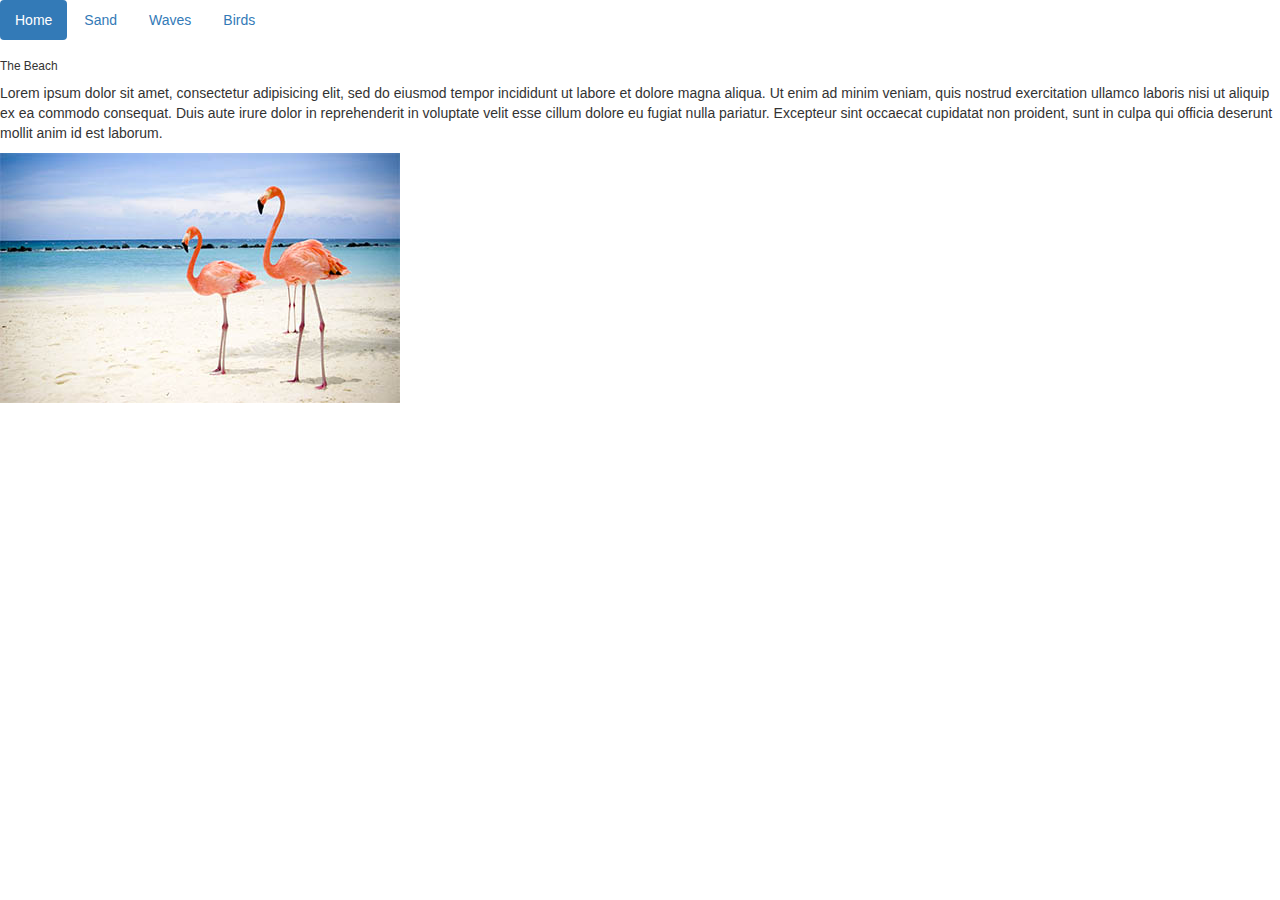
==== index.html @ 1c7abf99 "Merge branch 'master' into index" ====
<!DOCTYPE html>
<html>
<head>
	<title>Beach project</title>
	<link rel="stylesheet" href="https://maxcdn.bootstrapcdn.com/bootstrap/3.3.7/css/bootstrap.min.css" integrity="sha384-BVYiiSIFeK1dGmJRAkycuHAHRg32OmUcww7on3RYdg4Va+PmSTsz/K68vbdEjh4u" crossorigin="anonymous">
	<link rel="stylesheet" type="text/css" href="css/main.css">
</head>
<body>

<ul class="nav nav-pills">
  <li role="presentation" class="active"><a href="index.html">Home</a></li>
  <li role="presentation"><a href="sand.html">Sand</a></li>
  <li role="presentation"><a href="waves.html">Waves</a></li>
   <li role="presentation"><a href="birds.html">Birds</a></li>
</ul>

	<h1 class="small"> The Beach </h1>
	<p> Lorem ipsum dolor sit amet, consectetur adipisicing elit, sed do eiusmod
	tempor incididunt ut labore et dolore magna aliqua. Ut enim ad minim veniam,
	quis nostrud exercitation ullamco laboris nisi ut aliquip ex ea commodo
	consequat. Duis aute irure dolor in reprehenderit in voluptate velit esse
	cillum dolore eu fugiat nulla pariatur. Excepteur sint occaecat cupidatat non
	proident, sunt in culpa qui officia deserunt mollit anim id est laborum. </p>

	<img src="img/flamingo.jpg">

</body>
</html>
---- css/main.css ----
.main-title {
	font-family: verdana, sans-serif;
	font-size: 30px;
}
.para {
	font-size: 10px;
	text-align: justify;
	font-family: verdana, sans-serif;
	color: #222;
	line-height: 100%;
}
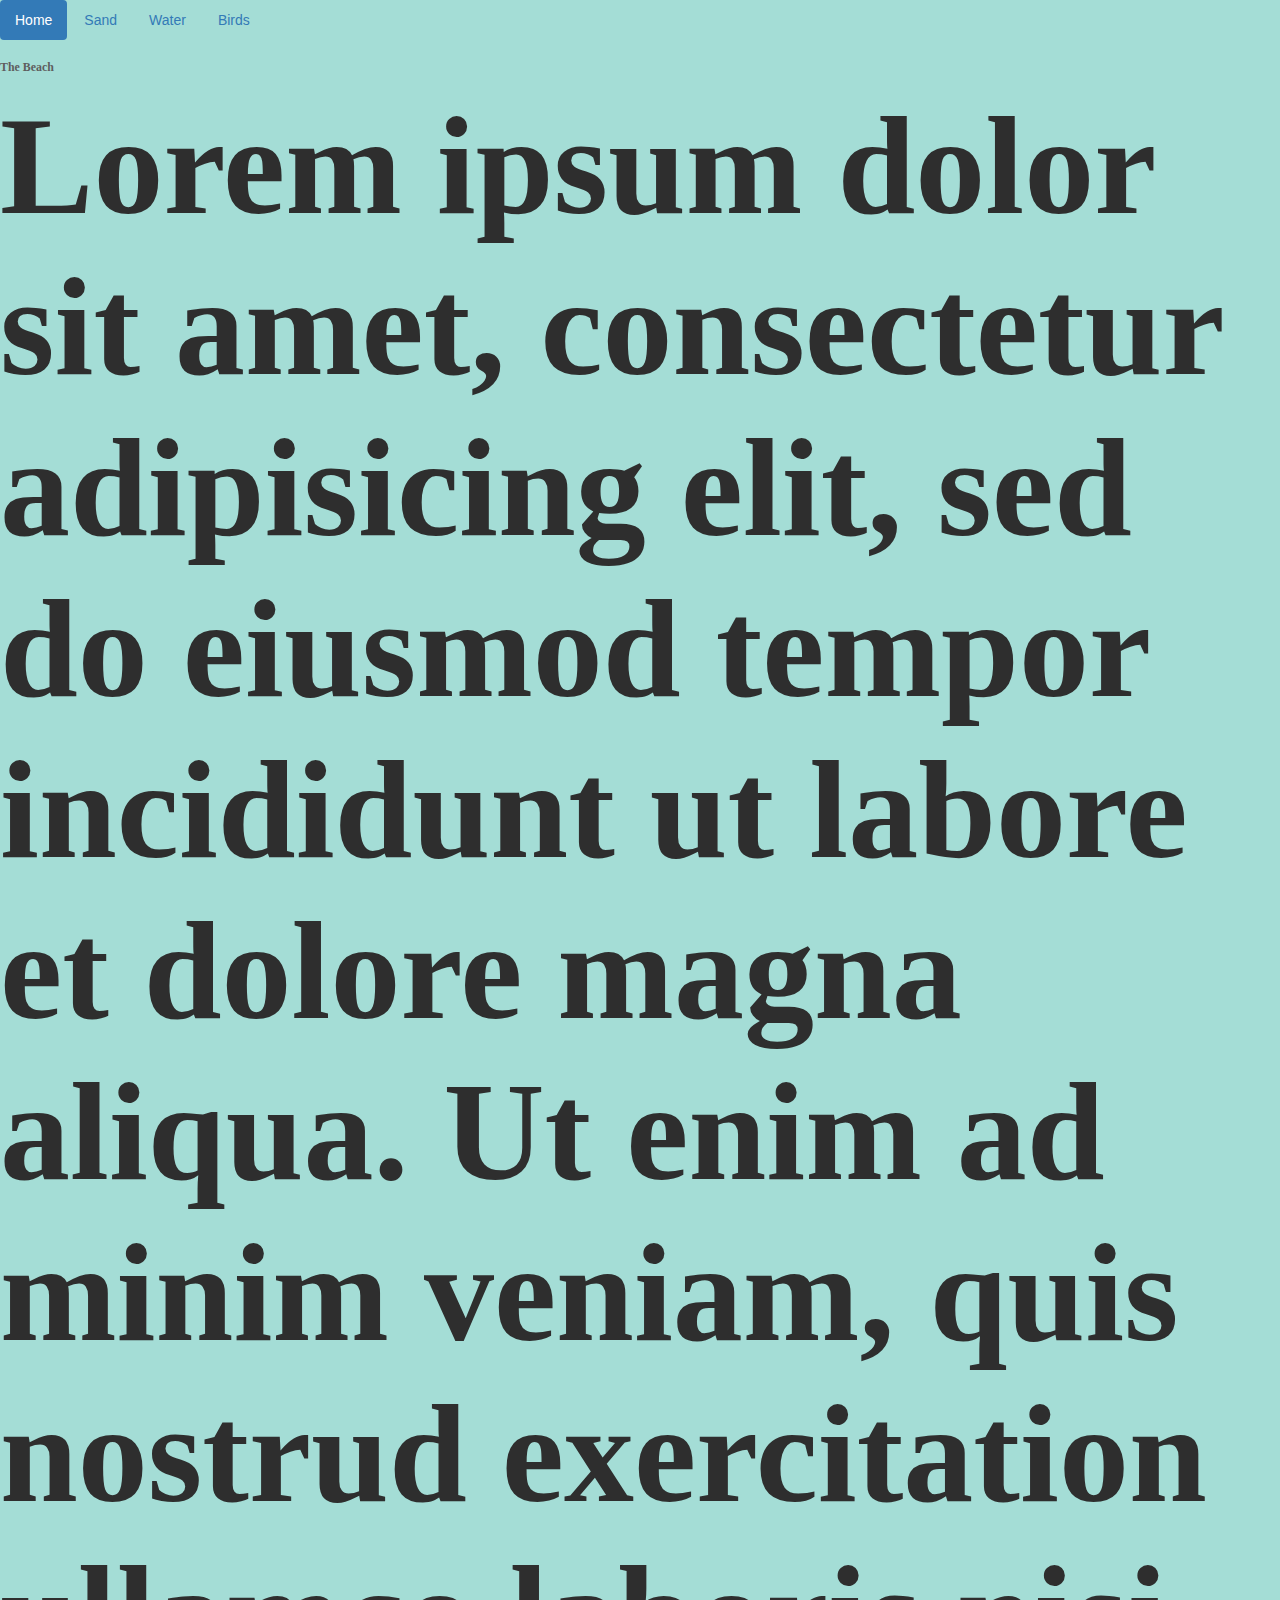
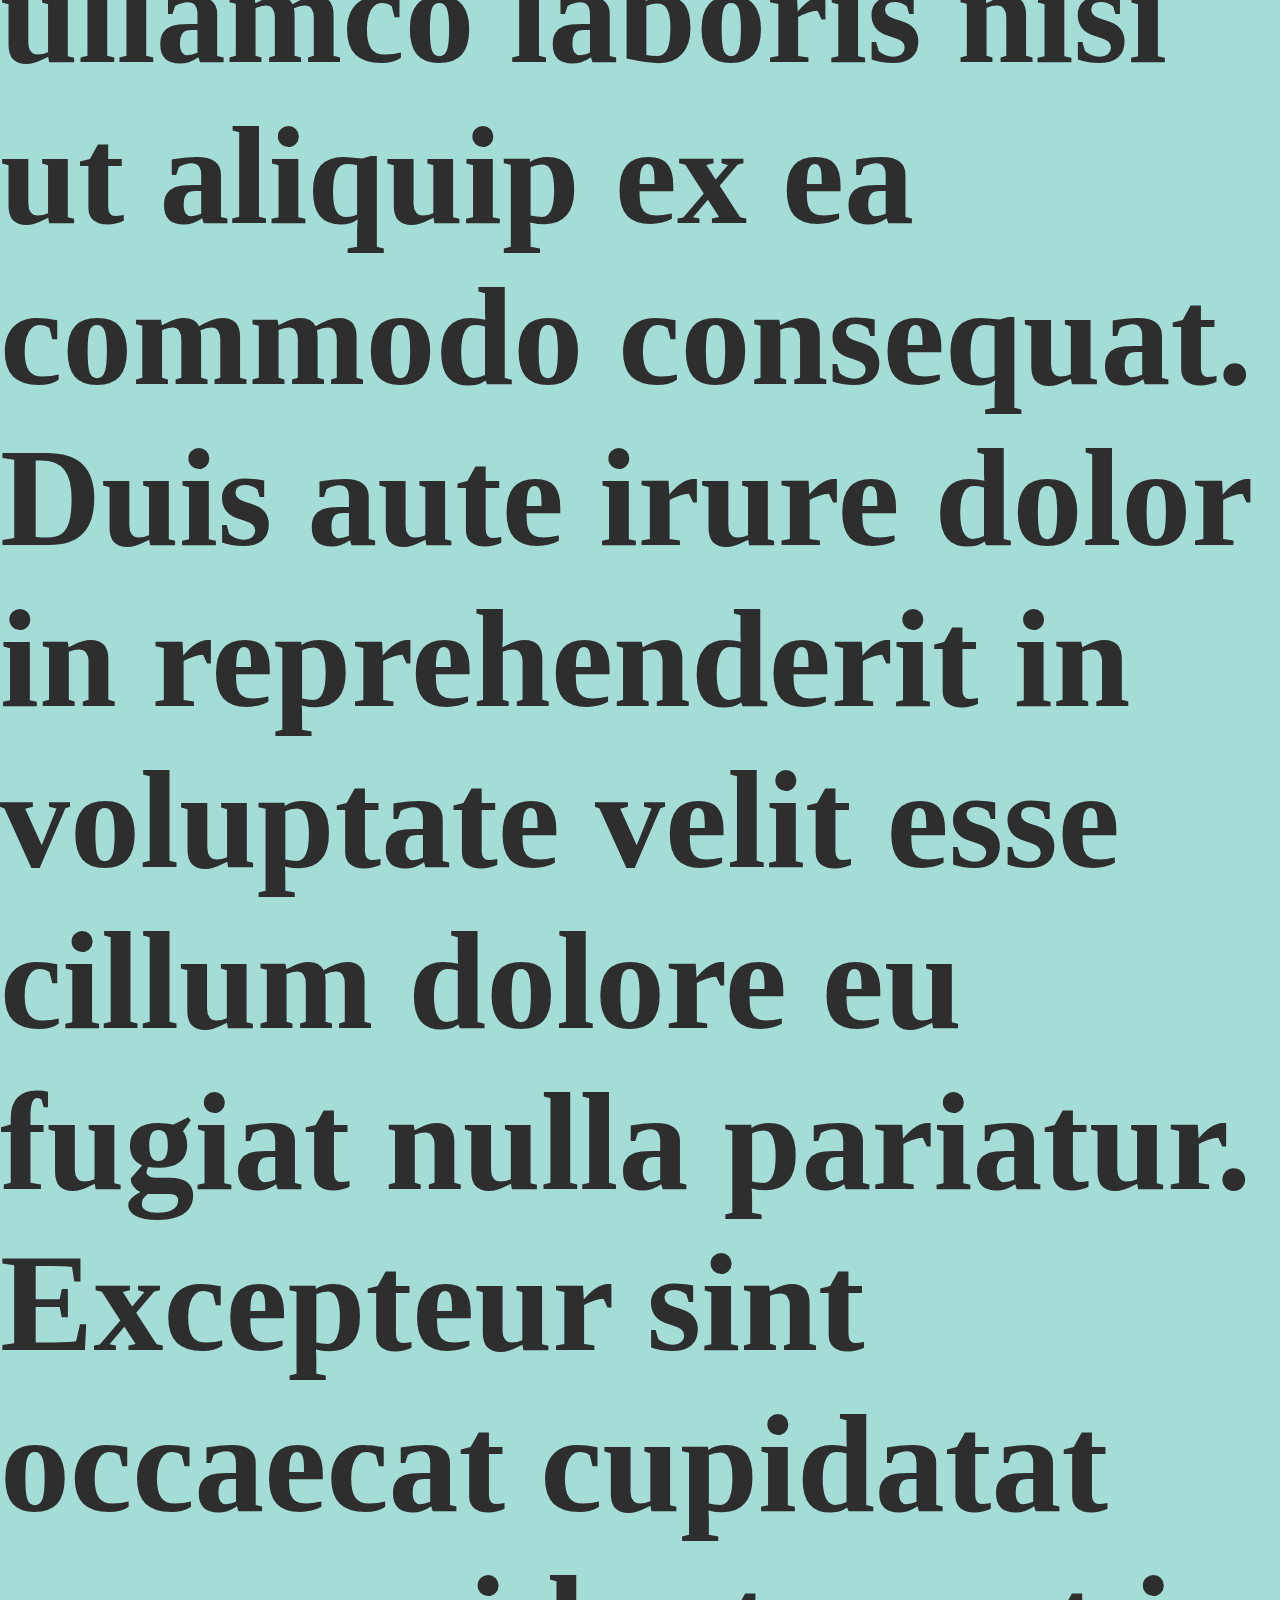
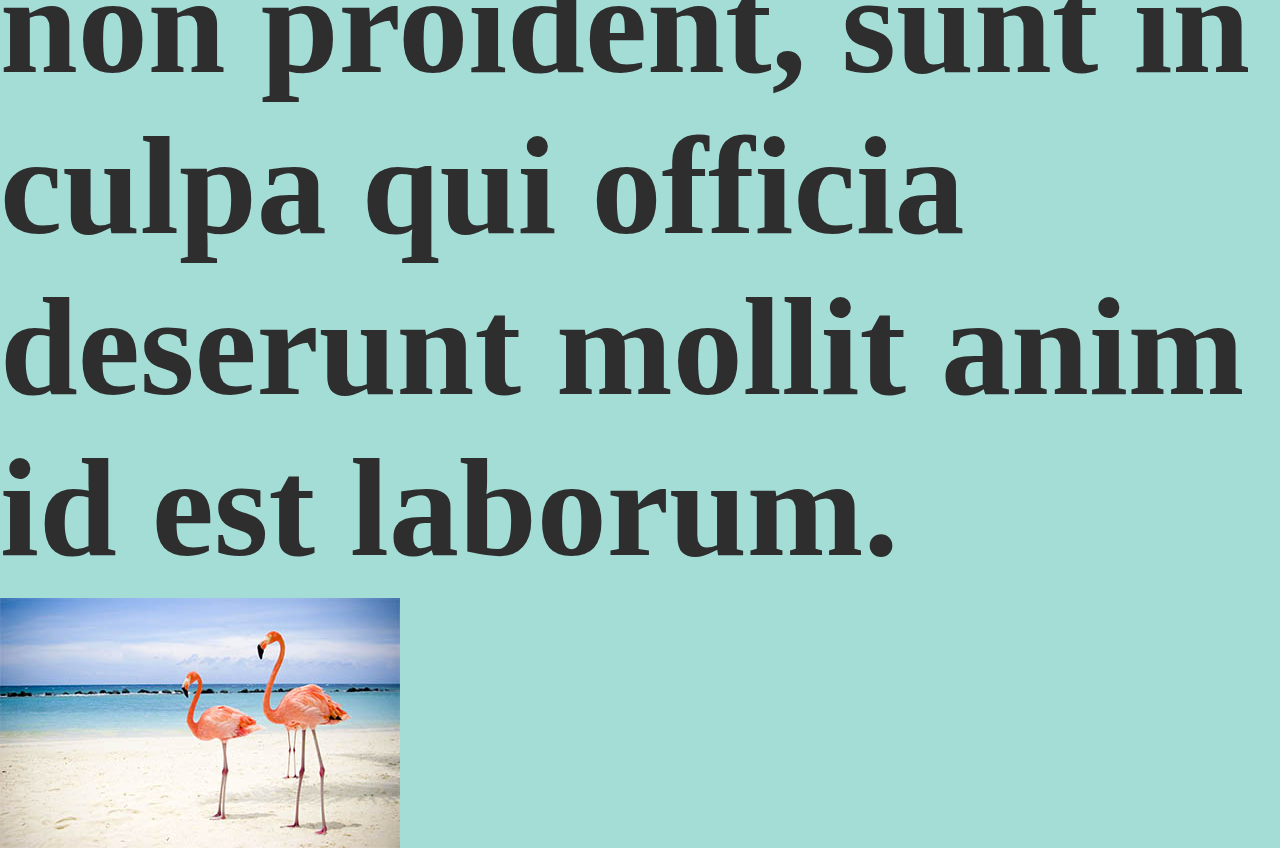
==== commit da5c98f5: "Updated waves to water links/nav" ====
--- a/index.html
+++ b/index.html
@@ -10,7 +10,7 @@
 <ul class="nav nav-pills">
   <li role="presentation" class="active"><a href="index.html">Home</a></li>
   <li role="presentation"><a href="sand.html">Sand</a></li>
-  <li role="presentation"><a href="waves.html">Waves</a></li>
+  <li role="presentation"><a href="water.html">Water</a></li>
    <li role="presentation"><a href="birds.html">Birds</a></li>
 </ul>
 
--- a/css/main.css
+++ b/css/main.css
@@ -1,11 +1,28 @@
-.main-title {
-	font-family: verdana, sans-serif;
-	font-size: 30px;
+body {
+	background-color: #a4ddd6;
+	margin: 0 auto;
 }
-.para {
-	font-size: 10px;
-	text-align: justify;
-	font-family: verdana, sans-serif;
-	color: #222;
-	line-height: 100%;
-}+
+h1 {
+	font: bold 30em "Times New Roman", Times, serif;
+	color: #5e5e5e;
+}
+
+h2 {
+	font: bold 20em "Times New Roman", Times, serif;
+	color: #5e5e5e;
+}
+
+p {
+	font: bold 10em "Times New Roman", Times, serif;
+	color: #2e2e2e;
+}
+.main {
+  font-size: 1.5em;
+}
+.line-of-images {
+float: left;
+margin: 10px;
+display: inline-block;
+}
+
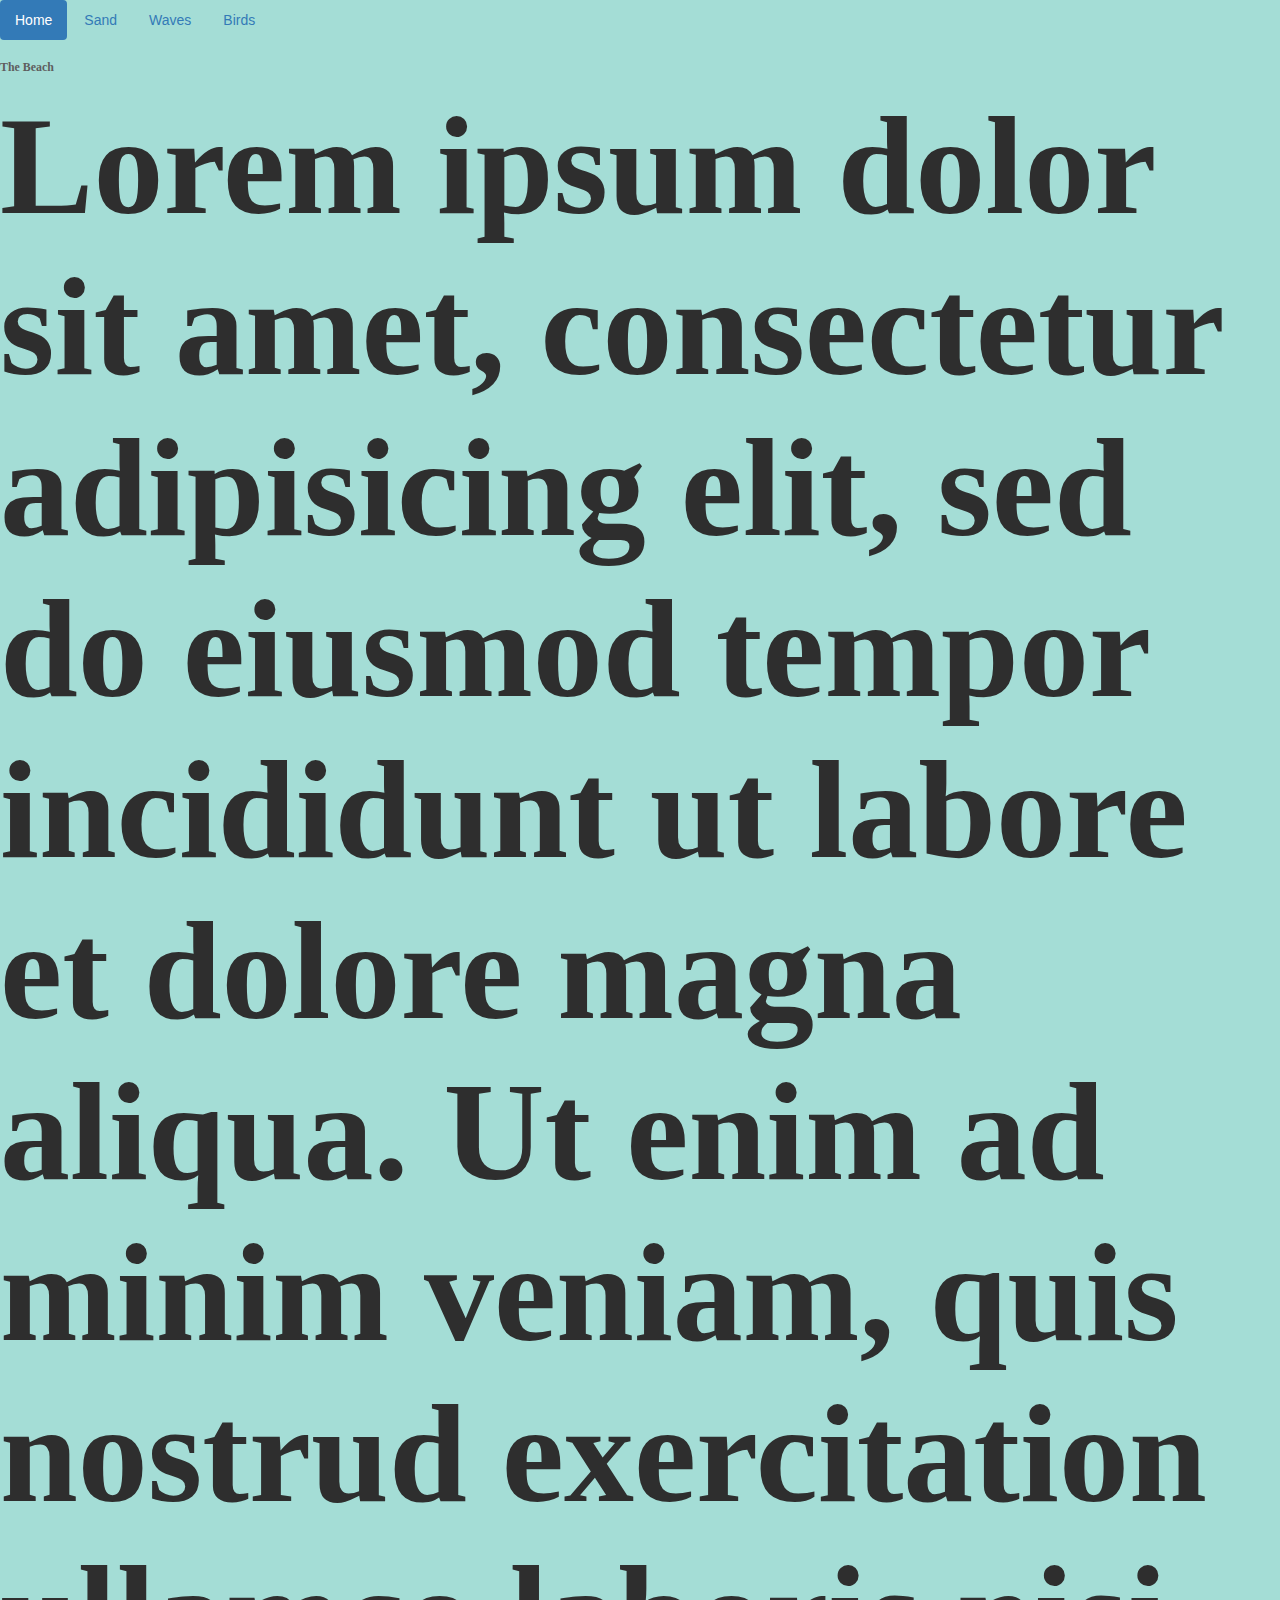
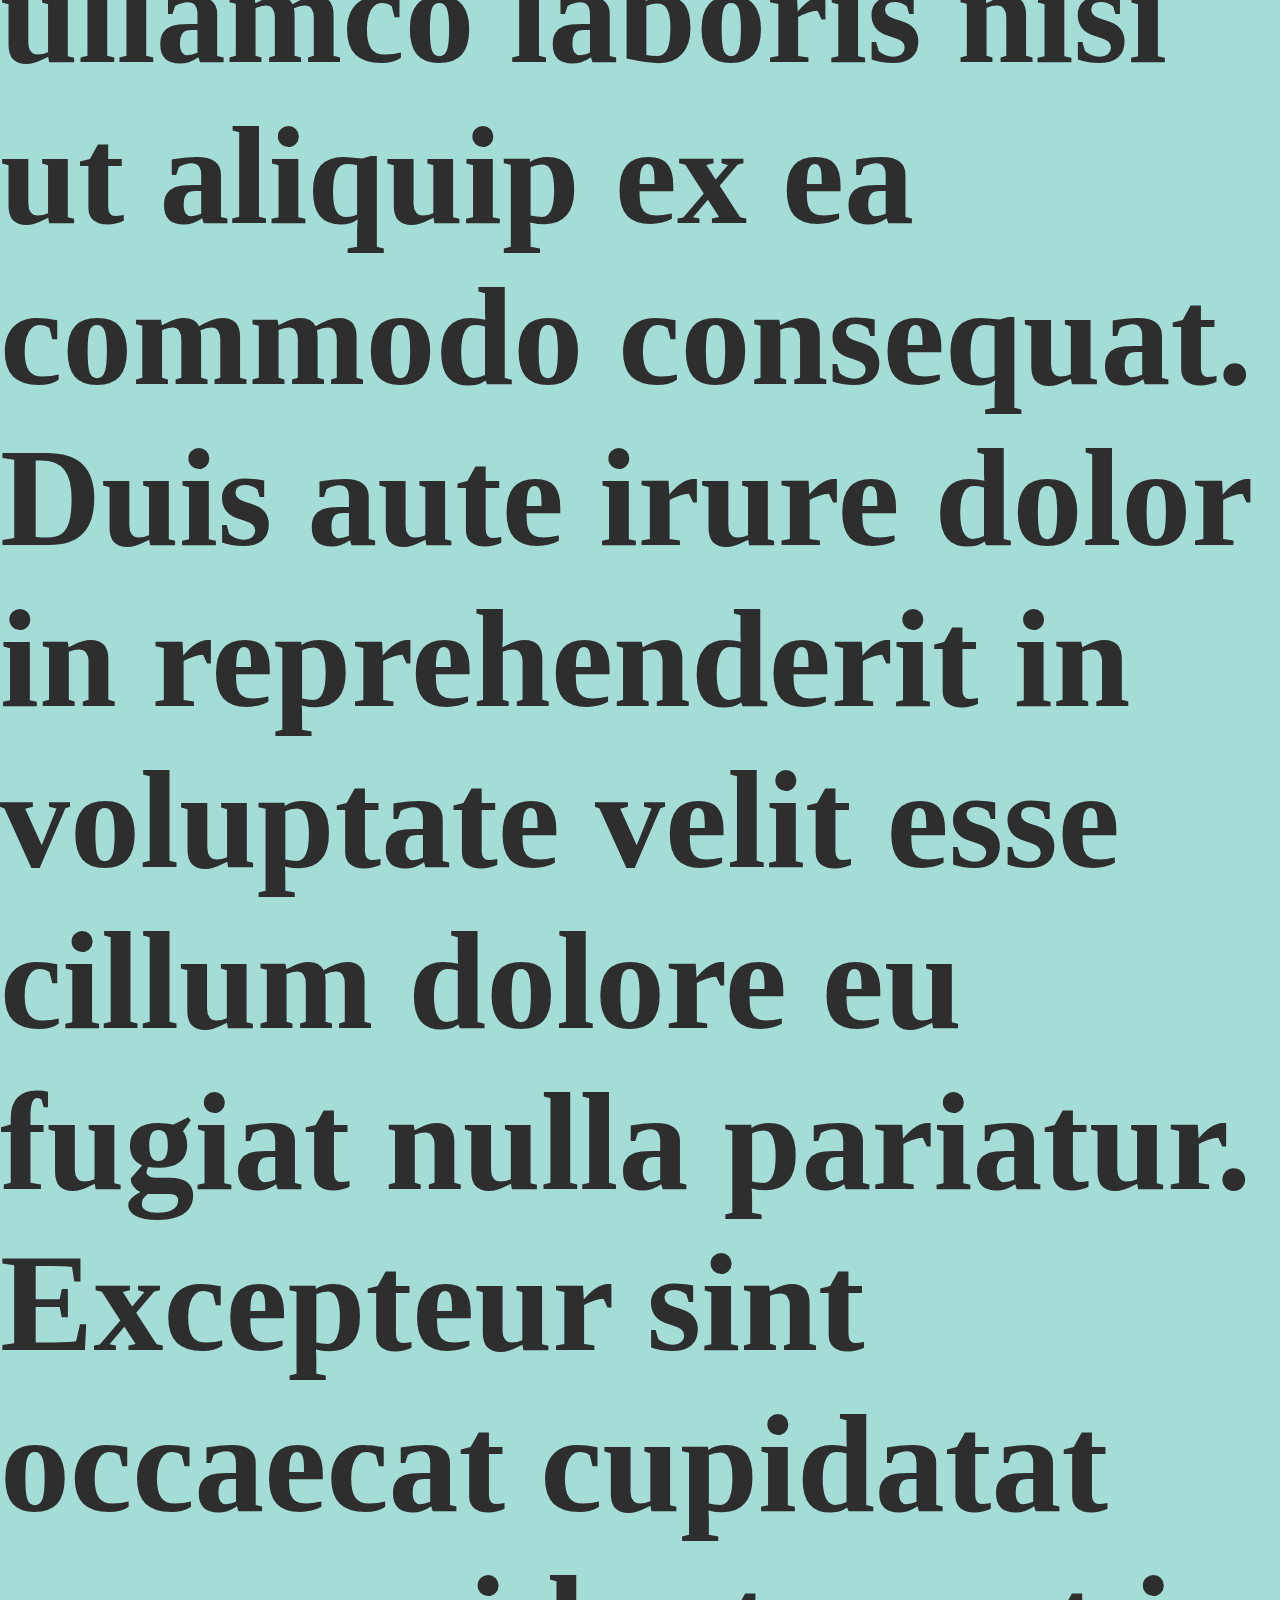
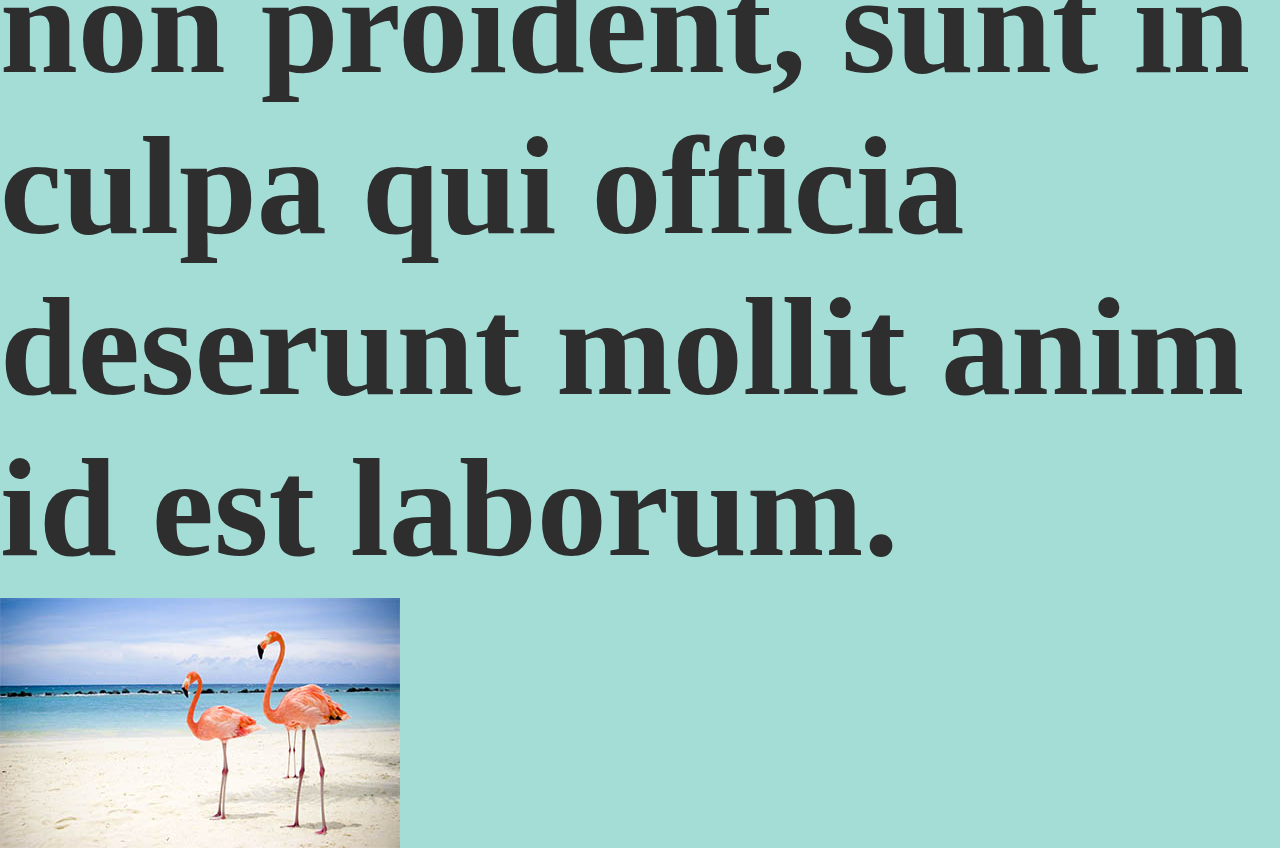
==== commit ade013e0: "Updated link to waves.html" ====
--- a/index.html
+++ b/index.html
@@ -10,7 +10,7 @@
 <ul class="nav nav-pills">
   <li role="presentation" class="active"><a href="index.html">Home</a></li>
   <li role="presentation"><a href="sand.html">Sand</a></li>
-  <li role="presentation"><a href="water.html">Water</a></li>
+  <li role="presentation"><a href="waves.html">Waves</a></li>
    <li role="presentation"><a href="birds.html">Birds</a></li>
 </ul>
 
@@ -25,4 +25,4 @@
 	<img src="img/flamingo.jpg">
 
 </body>
-</html>+</html>
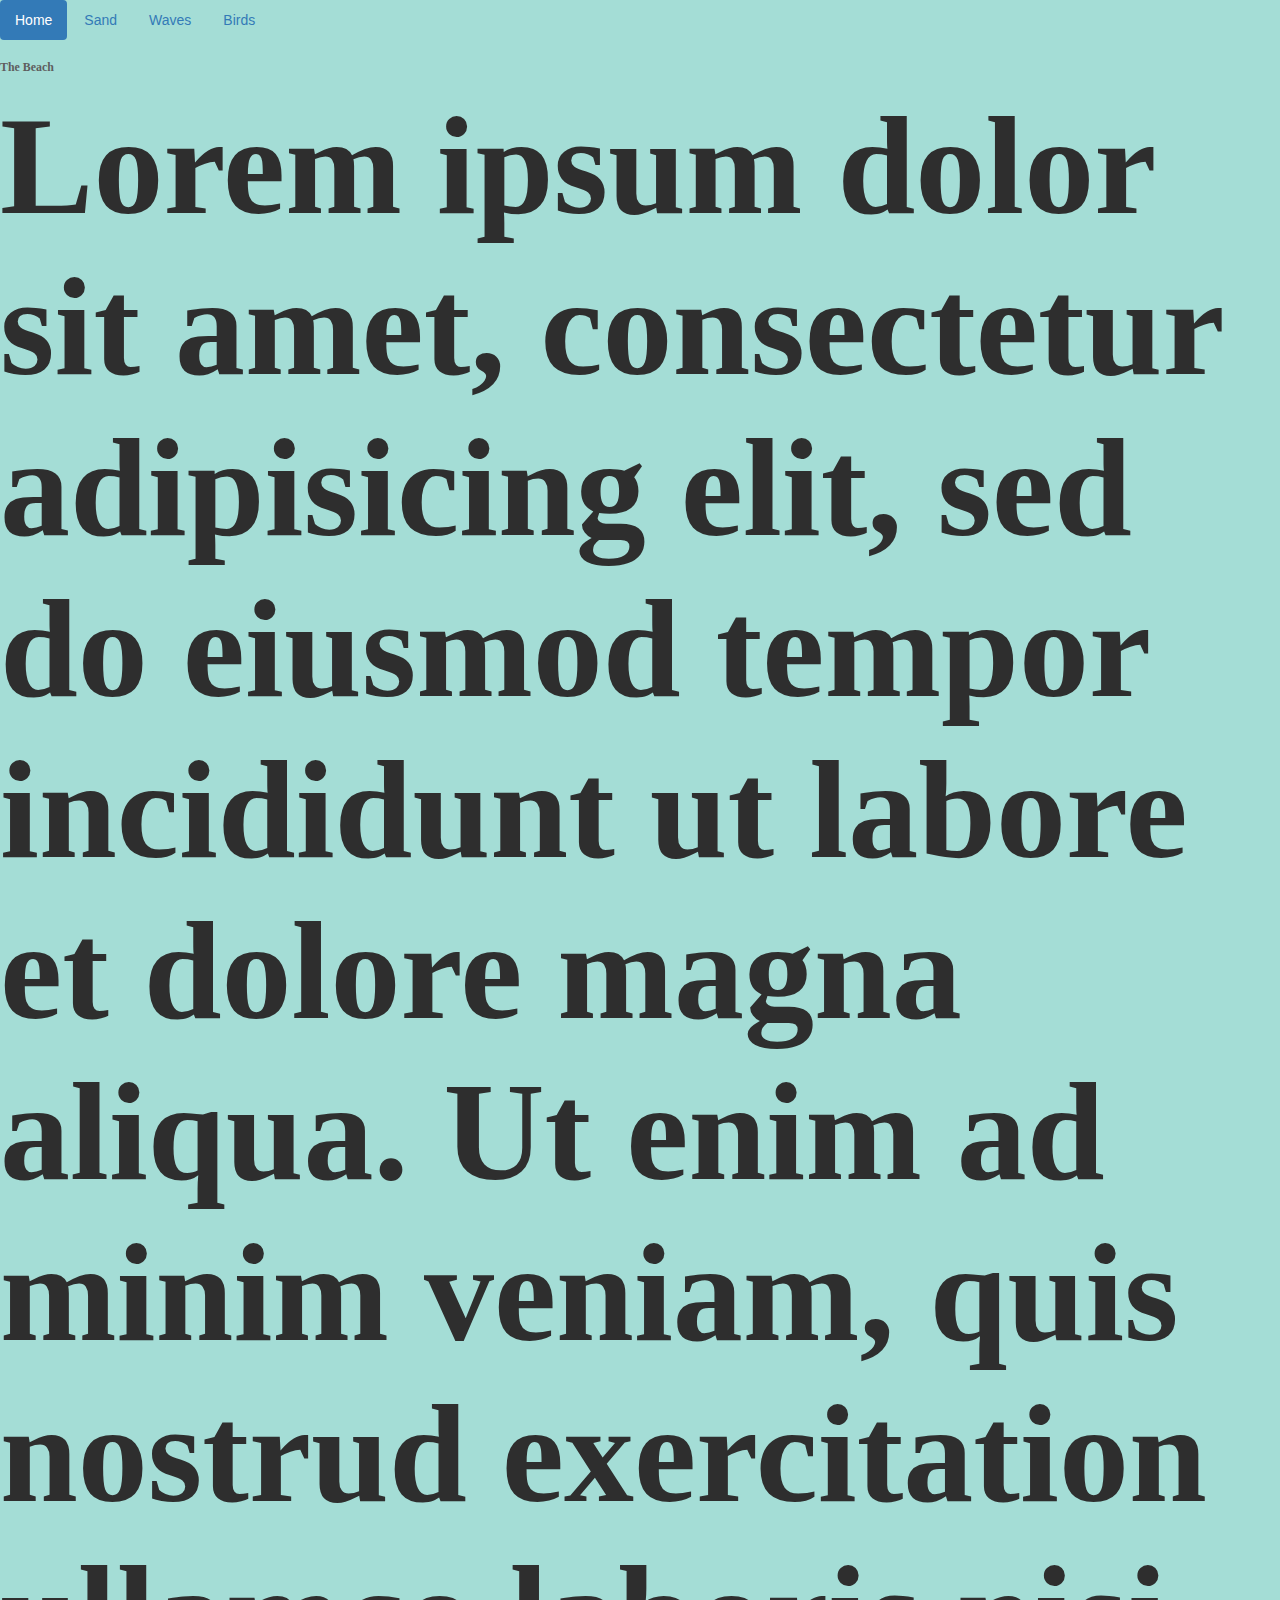
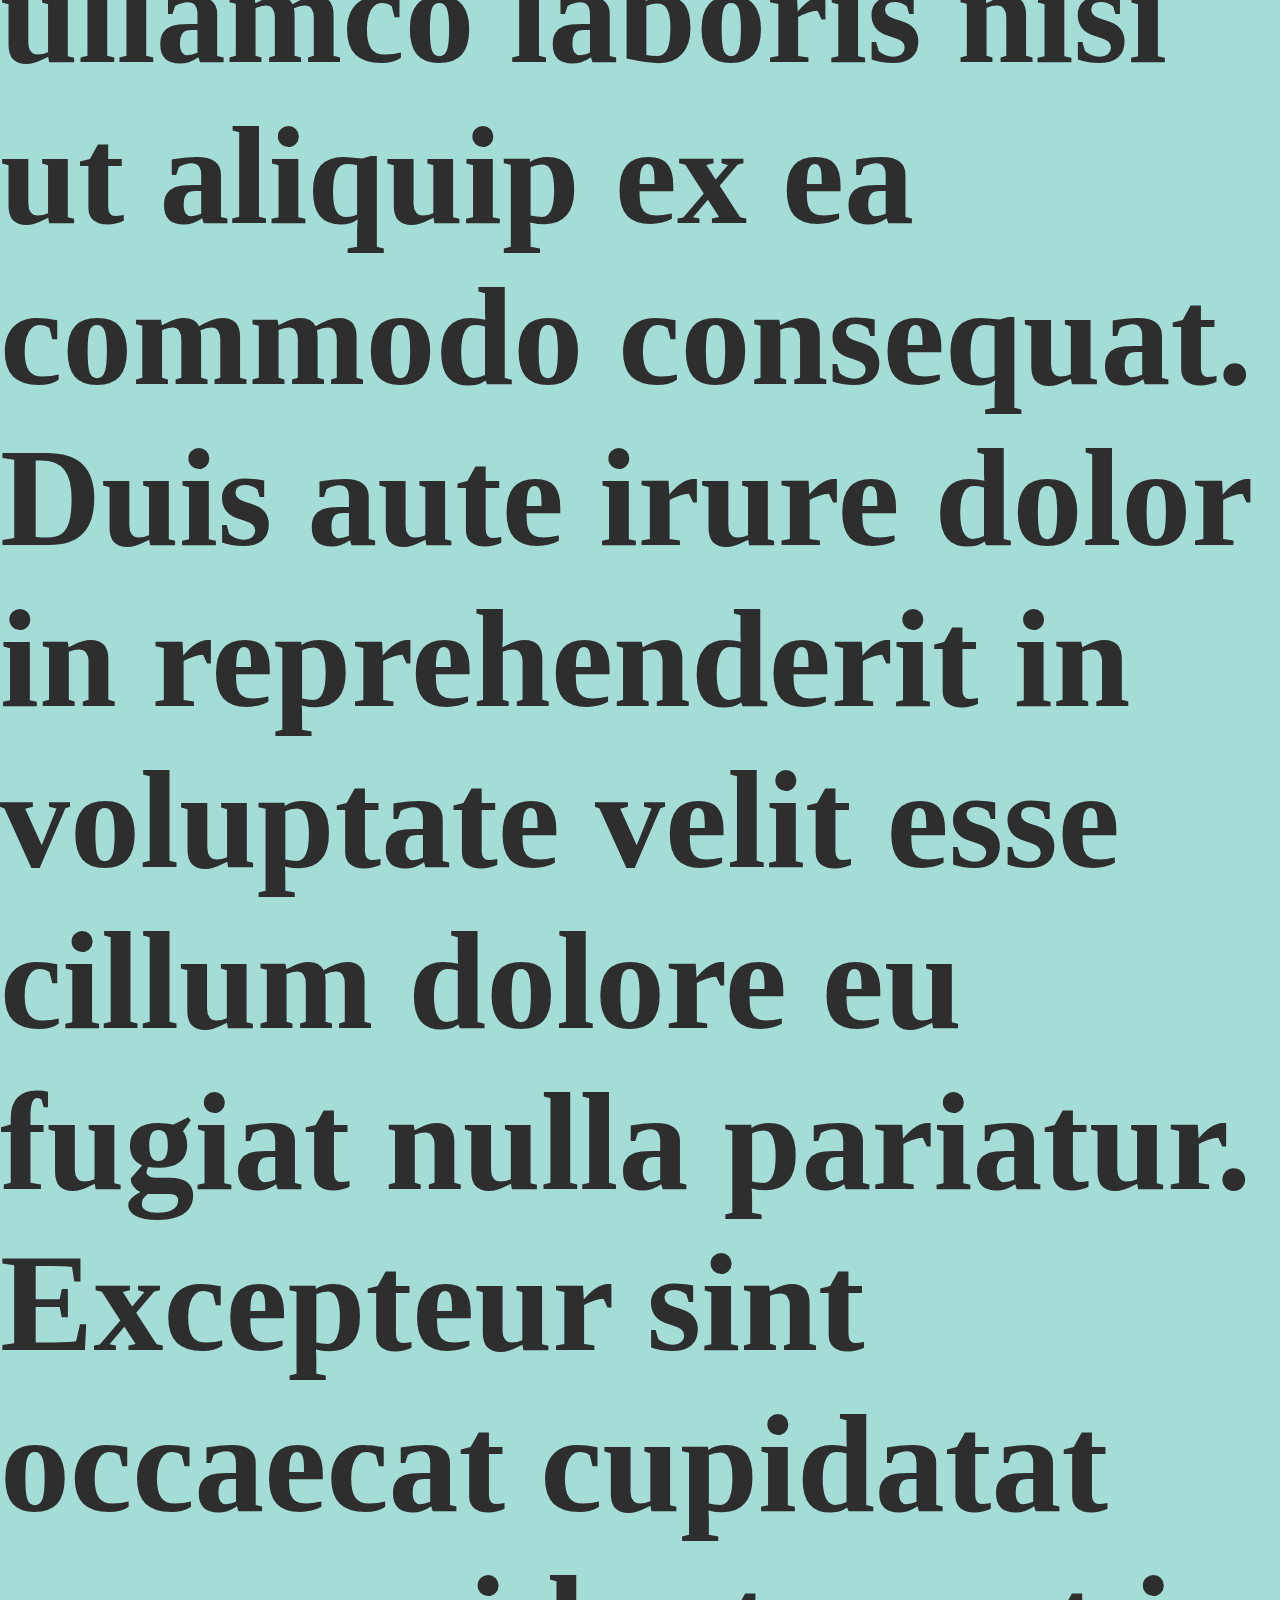
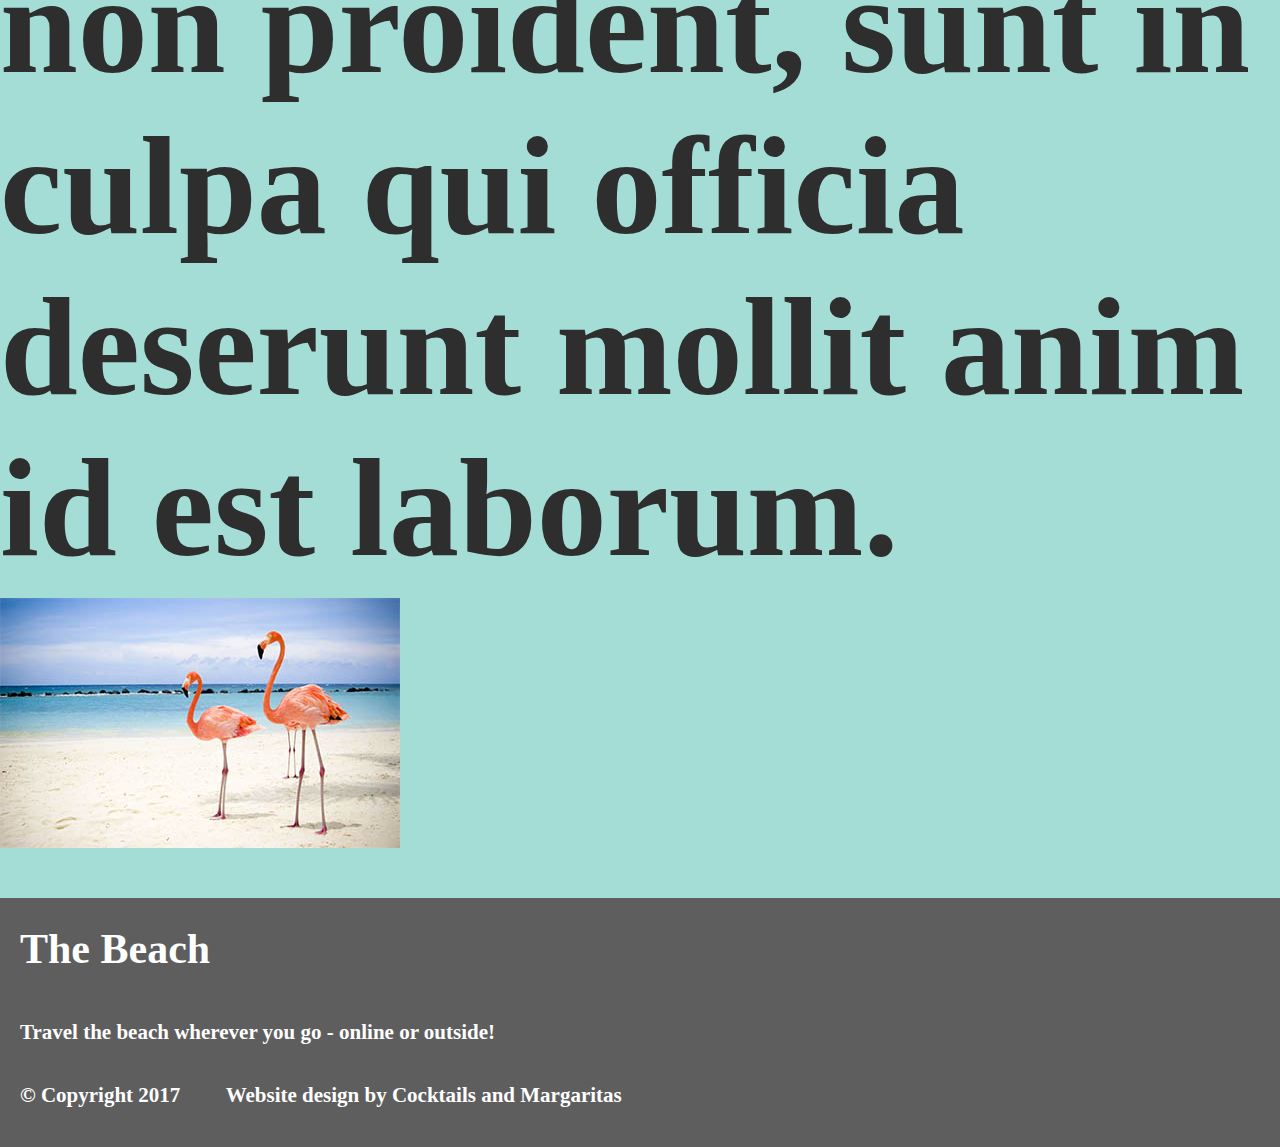
==== commit 963fec9d: "Created footer for all pages. Updates CSS styling for footer" ====
--- a/index.html
+++ b/index.html
@@ -24,5 +24,21 @@
 
 	<img src="img/flamingo.jpg">
 
+  <footer>
+<div class="footer-background">
+
+  <div class="footer-heading">The Beach
+  </div>
+    <section>Travel the beach wherever you go - online or outside!
+    </section>
+
+  <article>© Copyright 2017
+  </article>
+  <article> Website design by Cocktails and Margaritas
+  </article>
+
+</div>
+  </footer>
+
 </body>
 </html>
--- a/css/main.css
+++ b/css/main.css
@@ -25,4 +25,20 @@
 margin: 10px;
 display: inline-block;
 }
-
+.footer-background {
+  background-color: #5e5e5e;
+  font: bold 20em "Times New Roman", Times, serif;
+  color: white;
+  font-size: 1.5em;
+padding: 0 20px 20px 20px;
+margin-top: 50px;
+line-height: 3em;
+}
+.footer-heading {
+  font-size: 2em;
+  padding: 20px 20px 20px 0;
+}
+article {
+  display: inline-block;
+padding-right: 40px;
+}
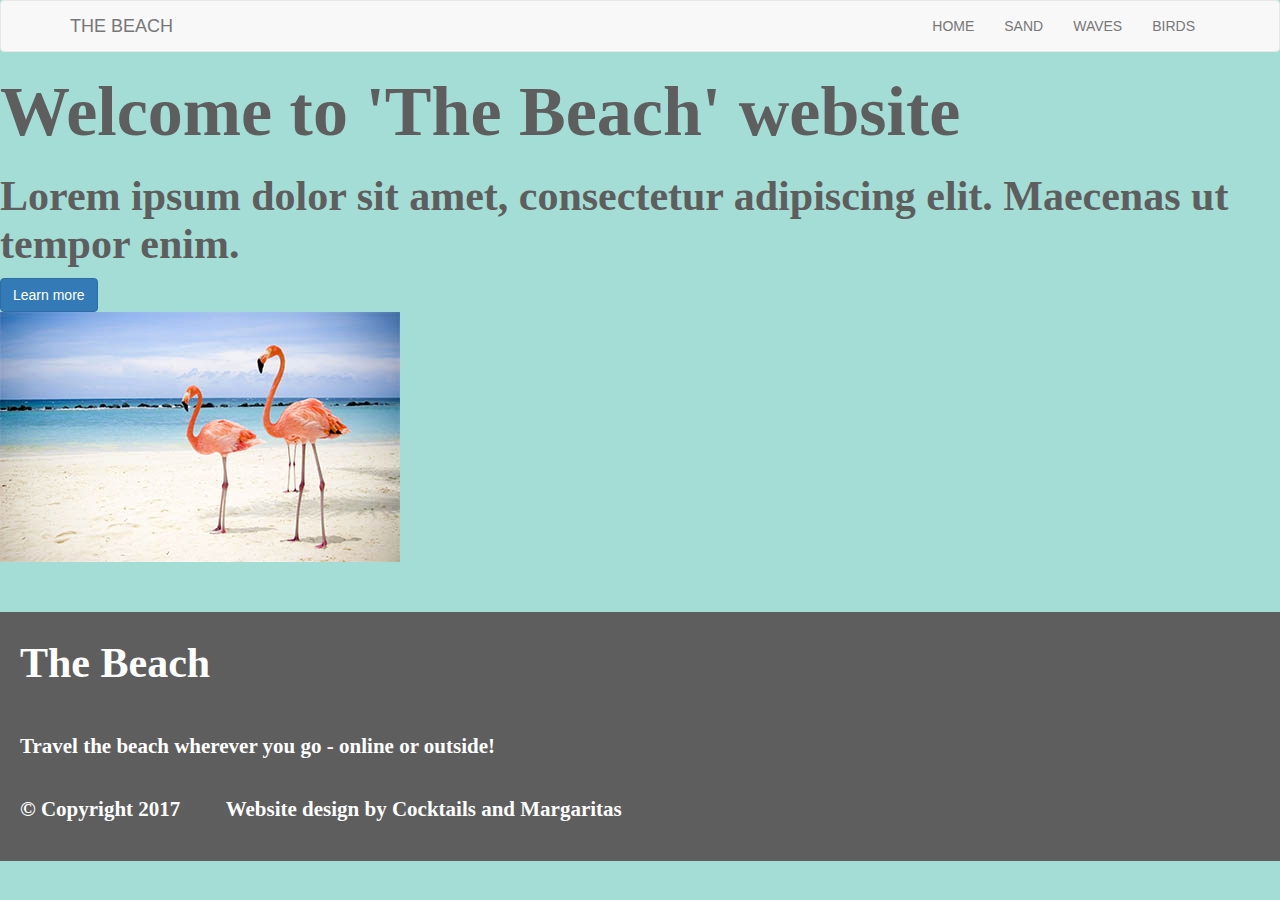
==== commit 8591a832: "Added new header to index page" ====
--- a/index.html
+++ b/index.html
@@ -7,20 +7,35 @@
 </head>
 <body>
 
-<ul class="nav nav-pills">
-  <li role="presentation" class="active"><a href="index.html">Home</a></li>
-  <li role="presentation"><a href="sand.html">Sand</a></li>
-  <li role="presentation"><a href="waves.html">Waves</a></li>
-   <li role="presentation"><a href="birds.html">Birds</a></li>
-</ul>
-
-	<h1 class="small"> The Beach </h1>
-	<p> Lorem ipsum dolor sit amet, consectetur adipisicing elit, sed do eiusmod
-	tempor incididunt ut labore et dolore magna aliqua. Ut enim ad minim veniam,
-	quis nostrud exercitation ullamco laboris nisi ut aliquip ex ea commodo
-	consequat. Duis aute irure dolor in reprehenderit in voluptate velit esse
-	cillum dolore eu fugiat nulla pariatur. Excepteur sint occaecat cupidatat non
-	proident, sunt in culpa qui officia deserunt mollit anim id est laborum. </p>
+<body>
+    <div class="header-nightsky">
+        <nav class="navbar navbar-default">
+            <div class="container">
+                <a class="navbar-brand" href="index.html">THE BEACH</a>
+                <div class="navbar-header">
+                    <button type="button" class="navbar-toggle" data-toggle="collapse" data-target="#myNavbar">
+                        <span class="icon-bar"></span>
+                        <span class="icon-bar"></span>
+                        <span class="icon-bar"></span>
+                    </button>
+                </div>
+                <div class="collapse navbar-collapse" id="myNavbar">
+                    <ul class="nav navbar-nav navbar-right">
+                        <li><a href="index.html">HOME</a></li>
+                        <li><a href="sand.html">SAND</a></li>
+                        <li><a href="waves.html">WAVES</a></li>
+                        <li><a href="birds.html">BIRDS</a></li>
+                        
+                    </ul>
+                </div>
+            </div>
+        </nav>
+        <div class="hero">
+            <h1>Welcome to 'The Beach' website</h1>
+            <h2>Lorem ipsum dolor sit amet, consectetur adipiscing elit. Maecenas ut tempor enim.</h2>
+            <div class="btn btn-primary">Learn more</div>
+        </div>
+    </div>
 
 	<img src="img/flamingo.jpg">
 
--- a/css/main.css
+++ b/css/main.css
@@ -4,17 +4,17 @@
 }
 
 h1 {
-	font: bold 30em "Times New Roman", Times, serif;
+	font: bold 5em "Times New Roman", Times, serif;
 	color: #5e5e5e;
 }
 
 h2 {
-	font: bold 20em "Times New Roman", Times, serif;
+	font: bold 3em "Times New Roman", Times, serif;
 	color: #5e5e5e;
 }
 
 p {
-	font: bold 10em "Times New Roman", Times, serif;
+	font: bold 1em "Times New Roman", Times, serif;
 	color: #2e2e2e;
 }
 .main {
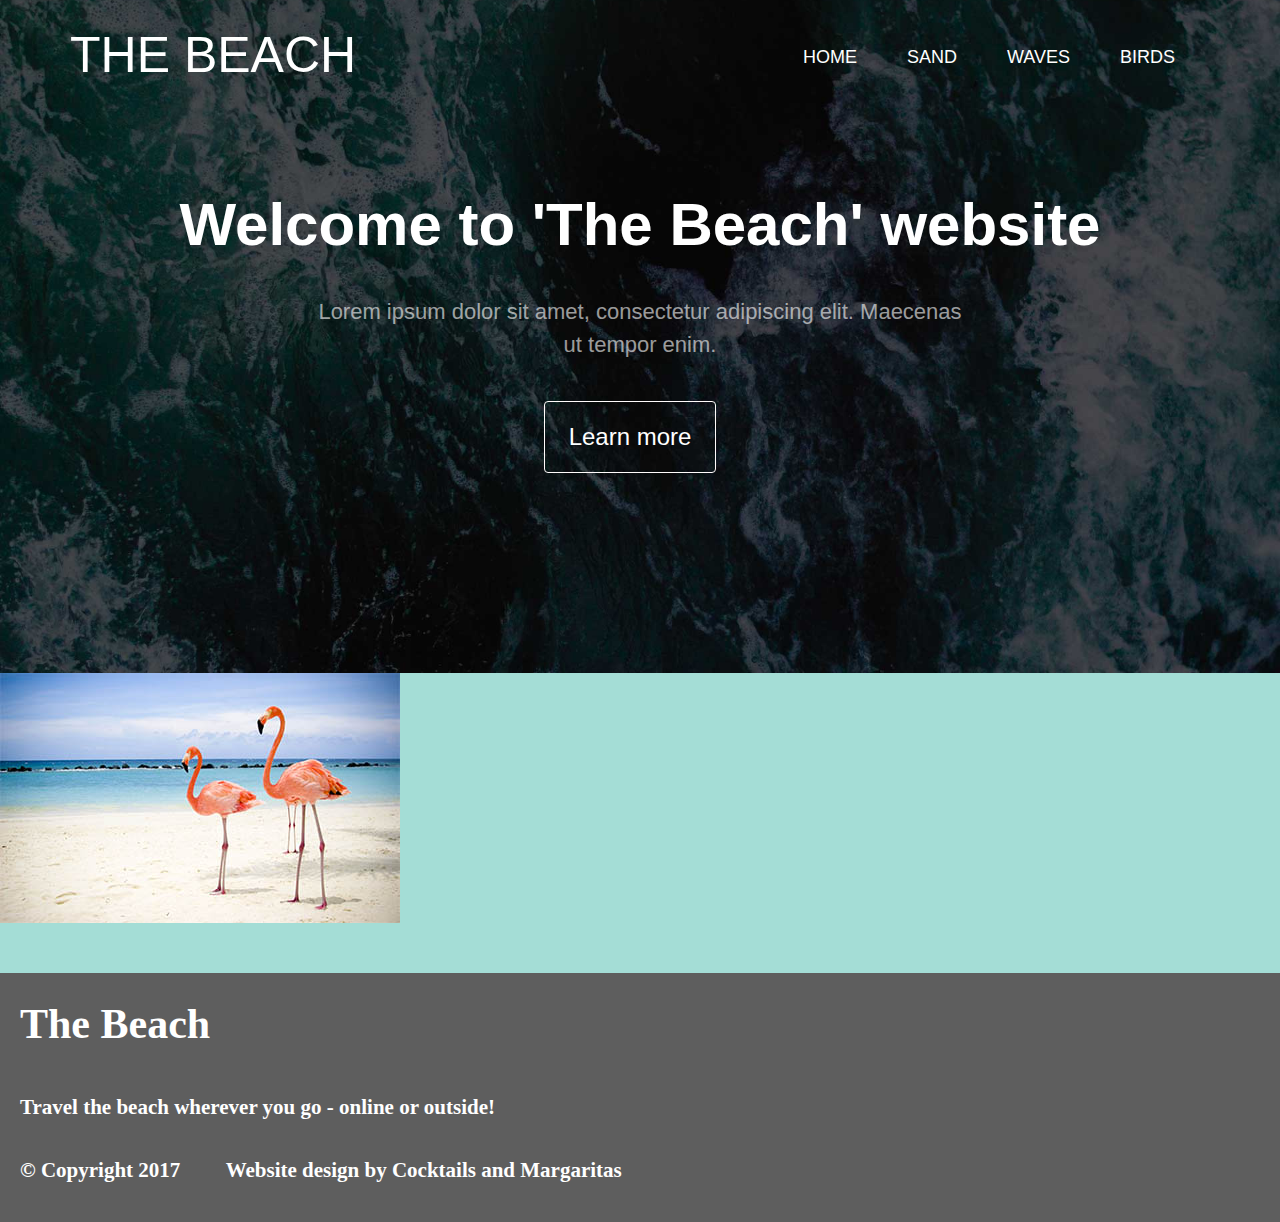
==== commit 5b907a7e: "Added styling to header" ====
--- a/index.html
+++ b/index.html
@@ -32,7 +32,7 @@
         </nav>
         <div class="hero">
             <h1>Welcome to 'The Beach' website</h1>
-            <h2>Lorem ipsum dolor sit amet, consectetur adipiscing elit. Maecenas ut tempor enim.</h2>
+            <p>Lorem ipsum dolor sit amet, consectetur adipiscing elit. Maecenas ut tempor enim.</p>
             <div class="btn btn-primary">Learn more</div>
         </div>
     </div>
--- a/css/main.css
+++ b/css/main.css
@@ -4,17 +4,17 @@
 }
 
 h1 {
-	font: bold 5em "Times New Roman", Times, serif;
-	color: #5e5e5e;
+	font: bold 5em "Arial", sans-serif;
+	color: white;
 }
 
 h2 {
-	font: bold 3em "Times New Roman", Times, serif;
-	color: #5e5e5e;
+	font: bold 5em "Arial", sans-serif;
+	color: white;
 }
 
 p {
-	font: bold 1em "Times New Roman", Times, serif;
+	font: bold 5em "Arial", sans-serif;
 	color: #2e2e2e;
 }
 .main {
@@ -42,3 +42,114 @@
   display: inline-block;
 padding-right: 40px;
 }
+
+/*Header*/
+.header-nightsky {
+    color: white;
+    background: url("../img/water.jpg") no-repeat;
+    background-size: cover;
+    background-position: bottom;
+    padding-bottom: 100px;
+}
+
+.header-nightsky .navbar-nav>li>a {
+    color: white;
+    font-size: 18px;
+    border-radius: 10px;
+}
+
+.header-nightsky .navbar {
+    margin-bottom: 0px;
+    padding-top: 20px;
+    padding-bottom: 20px;
+    width: 100%;
+    border-bottom:none;
+    background-color: transparent;
+    min-width: 300px;
+    border: none;
+}
+
+.header-nightsky .navbar-default .navbar-nav>.open>a,
+.header-nightsky .navbar-default .navbar-nav>.open>a:focus,
+.header-nightsky .navbar-default .navbar-nav>.open>a:hover {
+    color: #ccc;
+    background-color: transparent;
+}
+
+.header-nightsky .nav>li>a:focus,
+.header-nightsky .nav>li>a:hover {
+    color: #ccc;
+    background-color: transparent;
+}
+
+.header-nightsky .navbar-nav>li {
+    margin-right: 20px;
+}
+
+.header-nightsky .navbar-nav {
+   margin-top: 12px;
+}
+
+.header-nightsky .navbar-toggle {
+    background-color: transparent !important;
+    margin-top: 20px;
+    border: 1px solid #fff;
+}
+
+.header-nightsky .navbar-toggle .icon-bar {
+    background-color: white;
+}
+
+.header-nightsky .navbar-brand {
+    color: white;
+    font-size: 50px;
+    margin-top: 10px;
+    margin-bottom: 10px;
+}
+
+.header-nightsky .navbar-brand:hover {
+    color: #ccc;
+}
+
+.header-nightsky .hero {
+    text-align: center;
+    margin-top: 80px;
+    margin-bottom: 100px;
+}
+
+.header-nightsky .hero h1 {
+    color: white;
+    font-weight: bold;
+    font-size: 60px;
+    margin-bottom: 36px;
+}
+
+
+.header-nightsky .hero p {
+    color: rgba(255, 255, 255, 0.6);
+    font-size: 22px;
+    max-width: 660px;
+    margin: 0 auto 20px;
+    font-weight: normal;
+    line-height: 1.5;
+}
+
+.header-nightsky .btn-primary {
+    color: #fff;
+    background-color: transparent;
+    border-color: #fffbfb !important;
+    outline:none;
+    margin-right: 20px;
+    margin-top: 20px;
+    font-size: 24px;
+    padding: 18px 24px;
+    transition:0.2s background-color;
+}
+
+.header-nightsky .btn-primary:hover {
+    background-color:rgba(255,255,255,0.1);
+}
+
+.header-nightsky .btn-primary:active {
+    transform:translateY(1px);
+}
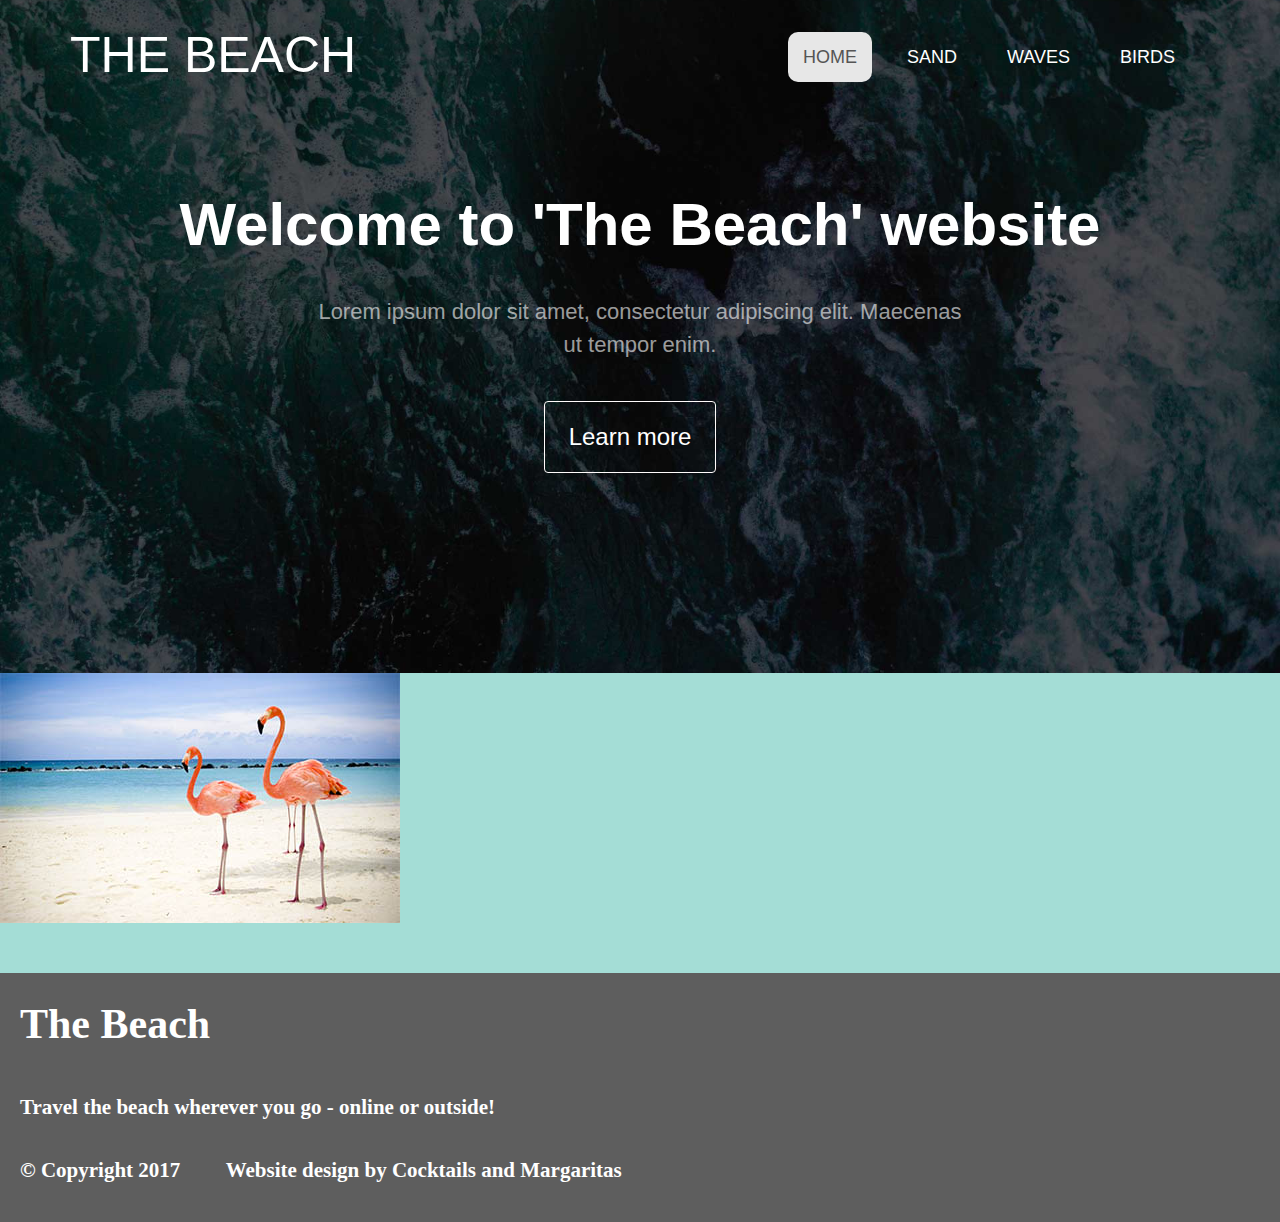
==== commit efadc810: "Added header and header styling to waves, sand, index and birds" ====
--- a/index.html
+++ b/index.html
@@ -21,7 +21,7 @@
                 </div>
                 <div class="collapse navbar-collapse" id="myNavbar">
                     <ul class="nav navbar-nav navbar-right">
-                        <li><a href="index.html">HOME</a></li>
+                        <li class="active"><a href="index.html">HOME</a></li>
                         <li><a href="sand.html">SAND</a></li>
                         <li><a href="waves.html">WAVES</a></li>
                         <li><a href="birds.html">BIRDS</a></li>
